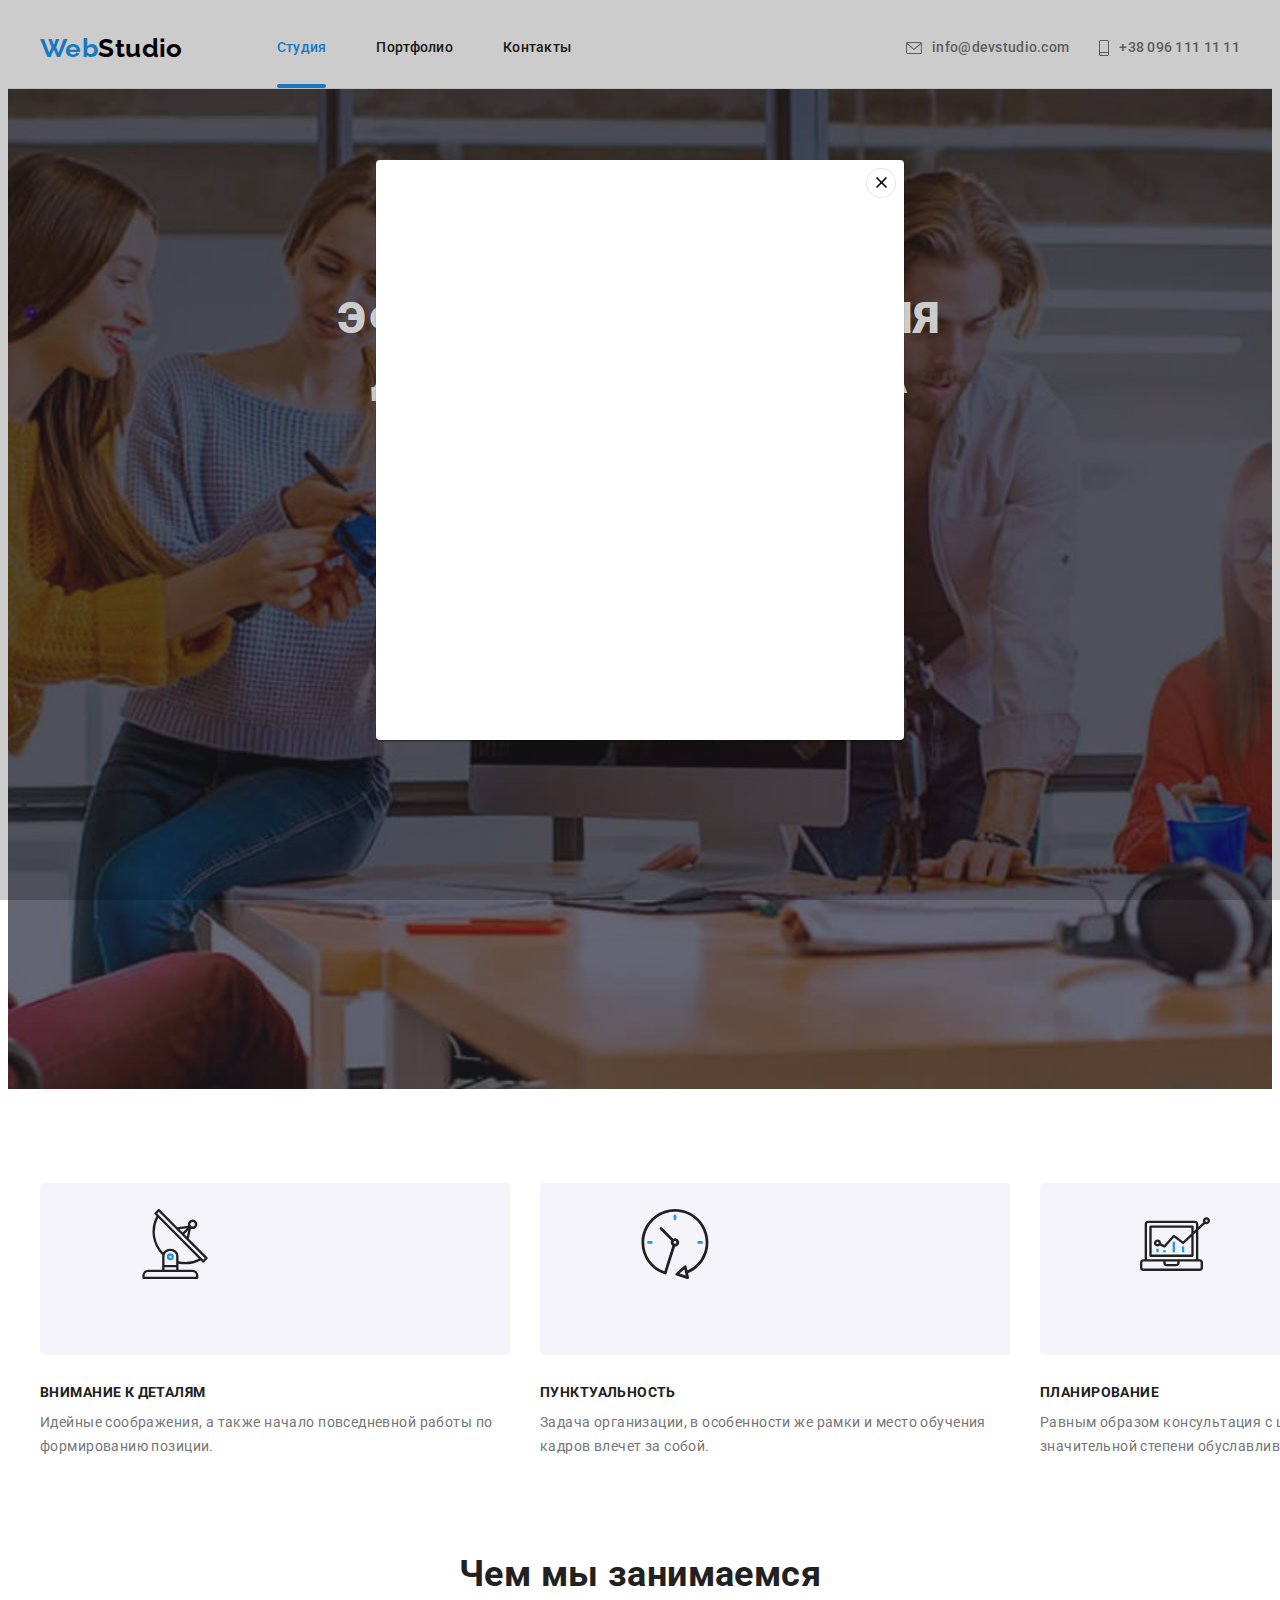
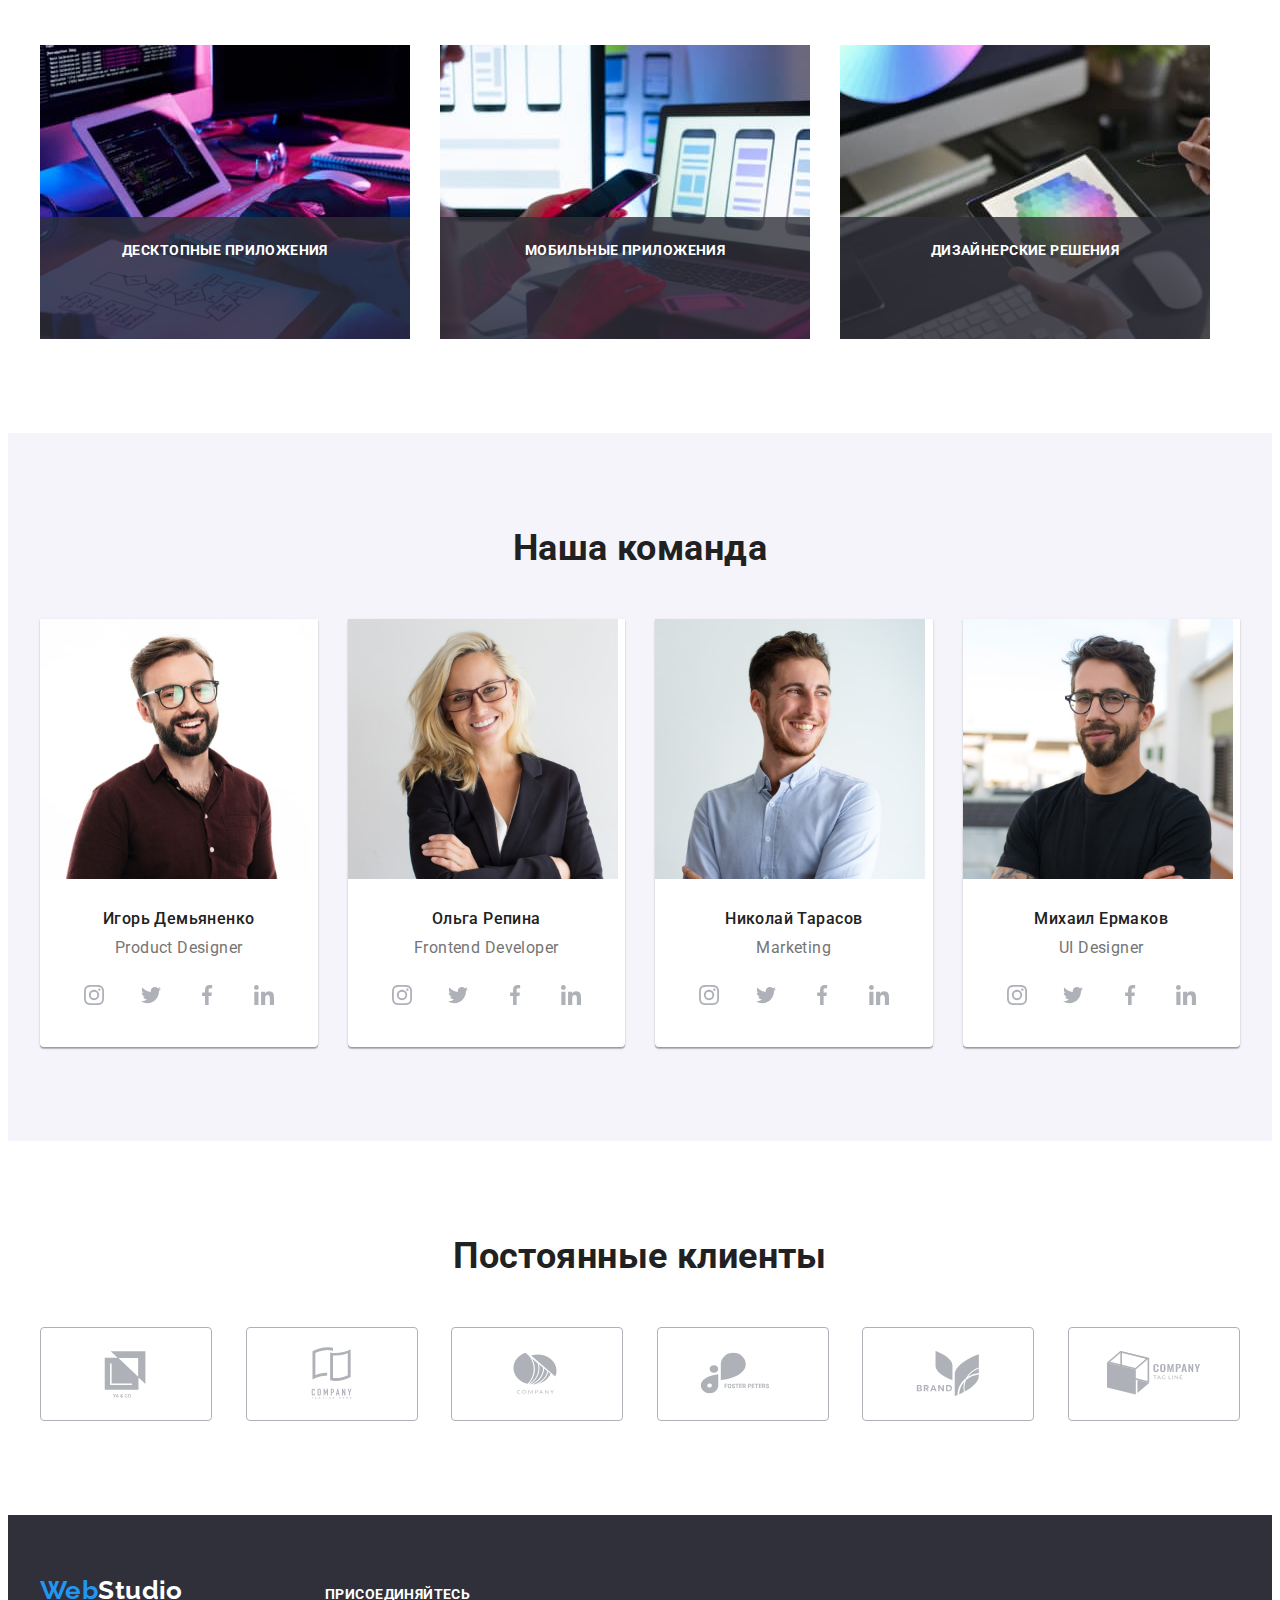
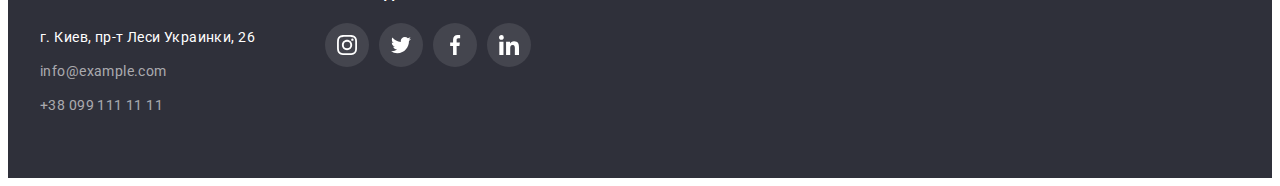
==== index.html @ 40239fb2 "adds animation" ====
<!DOCTYPE html>
<html lang="ru">
<head>
  <meta charset="UTF-8">
  <meta http-equiv="X-UA-Compatible" content="IE=edge">
  <meta name="viewport" content="width=device-width, initial-scale=1.0">
  <title>Веб-студия</title>
  <link rel="preconnect" href="https://fonts.googleapis.com">
  <link rel="preconnect" href="https://fonts.gstatic.com" crossorigin>
  <link href="https://fonts.googleapis.com/css2?family=Raleway:wght@700&family=Roboto:wght@400;500;700;900&display=swap"
    rel="stylesheet">
  <link rel="stylesheet" href="https://cdnjs.cloudflare.com/ajax/libs/modern-normalize/1.1.0/modern-normalize.min.css"
      integrity="sha512-wpPYUAdjBVSE4KJnH1VR1HeZfpl1ub8YT/NKx4PuQ5NmX2tKuGu6U/JRp5y+Y8XG2tV+wKQpNHVUX03MfMFn9Q=="
      crossorigin="anonymous" referrerpolicy="no-referrer" />
  <link rel="stylesheet" href="./css/styles.css">
</head>

<body>
  <header class="header">
    <div class="container header-container">
      <nav class="navigation">
        <a class="logo logo-header link" href="./index.html"><span class="accent">Web</span>Studio</a>
        <ul class="nav-list list">
          <li class="nav-list-item">
            <a class="nav-list-link link current" href="./index.html">Студия</a>
          </li>
          <li class="nav-list-item">
            <a class="nav-list-link link" href="./portfolio.html">Портфолио</a>
          </li>
          <li class="nav-list-item">
            <a class="nav-list-link link" href="">Контакты</a>
          </li>
        </ul> 
      </nav>
      
      <ul class="header-contact-list list">
        <li class="header-contact-list-item">
          <a class="header-contact-list-link link" href="mailto:info@devstudio.com">
            <svg class="contact-icon" width="16" height="12">
              <use href="./img/sprite.svg#icon-envelope"></use>
            </svg>
            info@devstudio.com
          </a>
        </li>
        <li class="header-contact-list-item">
          <a class="header-contact-list-link link" href="tel:+380961111111">
            <svg class="contact-icon" width="10" height="16">
              <use href="./img/sprite.svg#icon-smartphone"></use>
            </svg>
            +38 096 111 11 11
          </a>
        </li>
      </ul>
    </div>
  </header>

  <main>
    <!-- HERO -->
    <section class="hero overlay">
      <div class="container">
        <h1 class="main-title">Эффективные решения для вашего бизнеса</h1>
        <button class="modal-btn" type="button" data-modal-open>Заказать услугу</button>
      </div>
    </section>

    <!-- ADVANTAGES -->
    <section class="advantages section">
      <div class="container">
        <h2 class="visually-hidden">Наши преимущества</h2>
        <ul class="advantages-list list">
          <li class="advantages-list-item">
            <div class="advantages-icon">
              <svg width="70" height="70">
                <use href="./img/sprite.svg#icon-antenna"></use>
              </svg>
            </div>
            <h3 class="advantages-title">Внимание к деталям</h3>
            <p class="advantages-description">Идейные соображения, а также начало повседневной работы по формированию позиции.
            </p>
          </li>

          <li class="advantages-list-item">
            <div class="advantages-icon">
              <svg width="70" height="70">
                <use href="./img/sprite.svg#icon-clock"></use>
              </svg>
            </div>
            <h3 class="advantages-title">Пунктуальность</h3>
            <p class="advantages-description">Задача организации, в особенности же рамки и место обучения кадров влечет за
              собой.</p>
          </li>

          <li class="advantages-list-item">
            <div class="advantages-icon">
              <svg width="70" height="70">
                <use href="./img/sprite.svg#icon-diagram"></use>
              </svg>
            </div>
            <h3 class="advantages-title">Планирование</h3>
            <p class="advantages-description">Равным образом консультация с широким активом в значительной степени
              обуславливает.</p>
          </li>

          <li class="advantages-list-item">
            <div class="advantages-icon">
              <svg width="70" height="70">
                <use href="./img/sprite.svg#icon-astronaut"></use>
              </svg>
            </div>
            <h3 class="advantages-title">Современные технологии</h3>
            <p class="advantages-description">Значимость этих проблем настолько очевидна, что реализация плановых заданий.</p>
          </li>
        </ul>
      </div>
      
    </section>

    <!-- ACTIVITY -->
    <section class="activity section">
      <div class="container">
        <h2 class="title">Чем мы занимаемся</h2>
        <ul class="activity-list list">
          <li class="activity-list-item">
            <div class="activity-photo-wrapper">
              <img class="activity-photo" src="./img/activity-1.jpg" alt="" width="370" height="294">
              <p class="activity-overlay">Десктопные приложения</p>
            </div>
          </li>
          <li class="activity-list-item">
            <div class="activity-photo-wrapper">
              <img class="activity-photo" src="./img/activity-2.jpg" alt="" width="370" height="294">
              <p class="activity-overlay">Мобильные приложения</p>
            </div>
          </li>
          <li class="activity-list-item">
            <div class="activity-photo-wrapper">
              <img class="activity-photo" src="./img/activity-3.jpg" alt="" width="370" height="294">
              <p class="activity-overlay">Дизайнерские решения</p>
            </div>
          </li>
        </ul>
      </div>
    </section>

    <!-- OUR TEAM -->
    <section class="team section">
      <div class="container">
        <h2 class="title">Наша команда</h2>
        <ul class="team-list list">
          <li class="team-list-item">
            <img class="team-list-photo" src="./img/team-1.jpg" alt="" width="270" height="260">
            <div class="team-description">
              <h3 class="team-list-name">Игорь Демьяненко</h3>
              <p class="team-list-position" lang="en">Product Designer</p>
              <ul class="social-list list">
                <li class="social-list-item">
                  <a class="social-list-link" href="">
                    <svg class="social-list-icon" width="20" height="20">
                      <use href="./img/sprite.svg#icon-instagram"></use>
                    </svg>
                  </a>
                </li>
              
                <li class="social-list-item">
                  <a class="social-list-link" href="">
                    <svg class="social-list-icon" width="20" height="20">
                      <use href="./img/sprite.svg#icon-twitter"></use>
                    </svg>
                  </a>
                </li>
              
                <li class="social-list-item">
                  <a class="social-list-link" href="">
                    <svg class="social-list-icon" width="20" height="20">
                      <use href="./img/sprite.svg#icon-facebook"></use>
                    </svg>
                  </a>
                </li>
              
                <li class="social-list-item">
                  <a class="social-list-link" href="">
                    <svg class="social-list-icon" width="20" height="20">
                      <use href="./img/sprite.svg#icon-linkedin"></use>
                    </svg>
                  </a>
                </li>
              </ul>
            </div>
          </li>

          <li class="team-list-item">
            <img class="team-list-photo" src="./img/team-2.jpg" alt="" width="270" height="260">
            <div class="team-description">
              <h3 class="team-list-name">Ольга Репина</h3>
              <p class="team-list-position" lang="en">Frontend Developer</p>
              <ul class="social-list list">
                <li class="social-list-item">
                  <a class="social-list-link" href="">
                    <svg class="social-list-icon" width="20" height="20">
                      <use href="./img/sprite.svg#icon-instagram"></use>
                    </svg>
                  </a>
                </li>
              
                <li class="social-list-item">
                  <a class="social-list-link" href="">
                    <svg class="social-list-icon" width="20" height="20">
                      <use href="./img/sprite.svg#icon-twitter"></use>
                    </svg>
                  </a>
                </li>
              
                <li class="social-list-item">
                  <a class="social-list-link" href="">
                    <svg class="social-list-icon" width="20" height="20">
                      <use href="./img/sprite.svg#icon-facebook"></use>
                    </svg>
                  </a>
                </li>
              
                <li class="social-list-item">
                  <a class="social-list-link" href="">
                    <svg class="social-list-icon" width="20" height="20">
                      <use href="./img/sprite.svg#icon-linkedin"></use>
                    </svg>
                  </a>
                </li>
              </ul>
            </div> 
          </li>

          <li class="team-list-item">
            <img class="team-list-photo" src="./img/team-3.jpg" alt="" width="270" height="260">
            <div class="team-description">
              <h3 class="team-list-name">Николай Тарасов</h3>
              <p class="team-list-position" lang="en">Marketing</p>
              <ul class="social-list list">
                <li class="social-list-item">
                  <a class="social-list-link" href="">
                    <svg class="social-list-icon" width="20" height="20">
                      <use href="./img/sprite.svg#icon-instagram"></use>
                    </svg>
                  </a>
                </li>
              
                <li class="social-list-item">
                  <a class="social-list-link" href="">
                    <svg class="social-list-icon" width="20" height="20">
                      <use href="./img/sprite.svg#icon-twitter"></use>
                    </svg>
                  </a>
                </li>
              
                <li class="social-list-item">
                  <a class="social-list-link" href="">
                    <svg class="social-list-icon" width="20" height="20">
                      <use href="./img/sprite.svg#icon-facebook"></use>
                    </svg>
                  </a>
                </li>
              
                <li class="social-list-item">
                  <a class="social-list-link" href="">
                    <svg class="social-list-icon" width="20" height="20">
                      <use href="./img/sprite.svg#icon-linkedin"></use>
                    </svg>
                  </a>
                </li>
              </ul>
            </div>  
          </li>

          <li class="team-list-item">
            <img class="team-list-photo" src="./img/team-4.jpg" alt="" width="270" height="260">
            <div class="team-description">
              <h3 class="team-list-name">Михаил Ермаков</h3>
              <p class="team-list-position" lang="en">UI Designer</p>
              <ul class="social-list list">
                <li class="social-list-item">
                  <a class="social-list-link" href="">
                    <svg class="social-list-icon" width="20" height="20">
                      <use href="./img/sprite.svg#icon-instagram"></use>
                    </svg>
                  </a>
                </li>
              
                <li class="social-list-item">
                  <a class="social-list-link" href="">
                    <svg class="social-list-icon" width="20" height="20">
                      <use href="./img/sprite.svg#icon-twitter"></use>
                    </svg>
                  </a>
                </li>
              
                <li class="social-list-item">
                  <a class="social-list-link" href="">
                    <svg class="social-list-icon" width="20" height="20">
                      <use href="./img/sprite.svg#icon-facebook"></use>
                    </svg>
                  </a>
                </li>
              
                <li class="social-list-item">
                  <a class="social-list-link" href="">
                    <svg class="social-list-icon" width="20" height="20">
                      <use href="./img/sprite.svg#icon-linkedin"></use>
                    </svg>
                  </a>
                </li>
              </ul>
            </div> 
          </li>
        </ul>
      </div>
    </section>


<!-- REGULAR COSTUMERS -->
    
    <section class="costumers section">
      <div class="container">
        <h2 class="title">Постоянные клиенты</h2>
        <ul class="costumers-list list">
          <li class="costumers-list-item">
            <a class="costumers-list-link" href="">
              <svg class="costumers-list-icon" width="106" height="60">
                <use href="./img/sprite.svg#icon-logo-a"></use>
              </svg>
            </a>
          </li>

          <li class="costumers-list-item">
            <a class="costumers-list-link" href="">
              <svg class="costumers-list-icon" width="106" height="60">
                <use href="./img/sprite.svg#icon-logo-b"></use>
              </svg>
            </a>
          </li>

          <li class="costumers-list-item">
            <a class="costumers-list-link" href="">
              <svg class="costumers-list-icon" width="106" height="60">
                <use href="./img/sprite.svg#icon-logo-c"></use>
              </svg>
            </a>
          </li>

          <li class="costumers-list-item">
            <a class="costumers-list-link" href="">
              <svg class="costumers-list-icon" width="106" height="60">
                <use href="./img/sprite.svg#icon-logo-d"></use>
              </svg>
            </a>
          </li>

          <li class="costumers-list-item">
            <a class="costumers-list-link" href="">
              <svg class="costumers-list-icon" width="106" height="60">
                <use href="./img/sprite.svg#icon-logo-e"></use>
              </svg>
            </a>
          </li>

          <li class="costumers-list-item">
            <a class="costumers-list-link" href="">
              <svg class="costumers-list-icon" width="106" height="60">
                <use href="./img/sprite.svg#icon-logo-f"></use>
              </svg>
            </a>
          </li>
        </ul>
      </div>
    </section>
  </main>

  <footer class="footer">
    <div class="container footer-container">
      <div class="adress">
        <a class="logo logo-footer link" href="./index.html"><span class="accent">Web</span>Studio</a>
        <address>
          <ul class="adress-list list">
            <li class="adress-list-item">
              <a class="adress-list-link link" href="">г. Киев, пр-т Леси Украинки, 26</a>
            </li>
            <li class="adress-list-item">
              <a class="adress-list-link-contact link" href="mailto:info@example.com">info@example.com</a>
            </li>
            <li class="adress-list-item">
              <a class="adress-list-link-contact link" href="tel:+380991111111">+38 099 111 11 11</a>
            </li>
          </ul>
        </address>
      </div>

      <div class="join-icons">
        <h3 class="join-title">присоединяйтесь</h3>
        <ul class="footer-social-list list">
          <li class="footer-social-list-item">
            <a class="footer-social-list-link" href="">
              <svg class="footer-social-list-icon" width="20" height="20">
                <use href="./img/sprite.svg#icon-instagram"></use>
              </svg>
            </a>
          </li>

          <li class="footer-social-list-item">
            <a class="footer-social-list-link" href="">
              <svg class="footer-social-list-icon" width="20" height="20">
                <use href="./img/sprite.svg#icon-twitter"></use>
              </svg>
            </a>
          </li>

          <li class="footer-social-list-item">
            <a class="footer-social-list-link" href="">
              <svg class="footer-social-list-icon" width="20" height="20">
                <use href="./img/sprite.svg#icon-facebook"></use>
              </svg>
            </a>
          </li>

          <li class="footer-social-list-item">
            <a class="footer-social-list-link" href="">
              <svg class="footer-social-list-icon" width="20" height="20">
                <use href="./img/sprite.svg#icon-linkedin"></use>
              </svg>
            </a>
          </li>
        </ul>
      </div>
    </div>
  </footer>

<div class="backdrop" data-modal>
  <div class="modal">
    <button type="button" class="modal-close-btn" data-modal-close>
      <svg class="modal-close-icon" width="18" height="18">
        <use href="./img/sprite.svg#close-icon"></use>
      </svg>
    </button>
  </div>
</div>

<script src="./js/modal.js"></script>

</body>
</html>
---- css/styles.css ----
:root {
	--primary-font-family: Roboto, sans-serif;
	--secondary-font-family: Raleway, sans-serif;
	--primary-text-color-theme-dark: #ffffff;
	--secondary-text-color-theme-dark: rgba(255, 255, 255, 0.6);
	--primary-text-color-theme-light: #212121;
	--secondary-text-color-theme-light: #757575;
	--accent-color: #2196f3;
	--logo-header-text-color: #000000;
	--primary-background-color: #ffffff;
	--secondary-background-color: #2f303a;
	--editional-background-color: #f5f4fa;
	--hero-background-color: #c4c4c4;
	--modal-btn-hover-color: #188ce8;
	--portfolio-cards-border-color: #eeeeee;
	--icon-color: #afb1b8;
}

body {
	font-family: var(--primary-font-family);
	font-size: 14px;
	letter-spacing: 0.03em;
	color: var(--primary-text-color-theme-light);
	background-color: var(--primary-background-color);
}

h1,
h2,
h3,
p {
	margin-top: 0;
	margin-bottom: 0;
}

ul,
ol {
	margin-top: 0;
	margin-bottom: 0;
	padding-left: 0;
}

img {
	display: block;
	max-width: 100%;
	height: auto;
}

.list {
	list-style: none;
}

.link {
	text-decoration: none;
}

/* COMPONENTS */

.logo {
	font-family: var(--secondary-font-family);
	font-weight: 700;
	font-size: 26px;
	line-height: 1.19;
}

.accent {
	font-family: var(--secondary-font-family);
	font-weight: 700;
	font-size: 26px;
	line-height: 1.19;
	color: var(--accent-color);
}

.title {
	font-size: 36px;
	line-height: 1.17;
	text-align: center;
	margin-bottom: 50px;
}

.container {
	width: 1200px;
	padding-left: 15px;
	padding-right: 15px;
	margin-left: auto;
	margin-right: auto;
}

.section {
	padding-top: 94px;
	padding-bottom: 94px;
}

/* HEADER */

.header {
	border-bottom: 1px solid #ececec;
}

.header-container {
	display: flex;
	align-items: center;
}

.navigation {
	display: flex;
	align-items: center;
}

.nav-list {
	display: flex;
	align-items: center;
}

.logo-header {
	margin-right: 94px;
	color: var(--logo-header-text-color);
}

.nav-list-item:not(:last-child) {
	margin-right: 50px;
}

.nav-list-link:hover,
.nav-list-link:focus {
	color: var(--accent-color);
}

.nav-list-link {
	position: relative;
	display: block;
	padding-top: 32px;
	padding-bottom: 32px;
	color: inherit;
	font-weight: 500;
	line-height: 1.14;
	letter-spacing: 0.02em;
	transition: color 250ms cubic-bezier(0.4, 0, 0.2, 1);
}

.link.current {
	color: var(--accent-color);
}

.nav-list-link.current::after{
	content: "";
	position: absolute;
	bottom: 0;
	left: 0;
	width: 100%;
	height: 4px;
	background-color: var(--accent-color);
	border-radius: 2px;
}

.header-contact-list {
	display: flex;
	align-items: center;
	margin-left: auto;
}
.header-contact-list-item {
	display: flex;
	align-items: center;
}

.header-contact-list-item:not(:last-child) {
	margin-right: 30px;
}

.header-contact-list-link {
	display: flex;
	align-items: center;
	padding-top: 32px;
	padding-bottom: 32px;
	font-weight: 500;
	line-height: 1.14;
	letter-spacing: 0.02em;
	color: var(--secondary-text-color-theme-light);
	transition: color 250ms cubic-bezier(0.4, 0, 0.2, 1);
}

.contact-icon {
	margin-right: 10px;
	fill: currentColor;
}

.header-contact-list-link:hover .contact-icon,
.header-contact-list-link:focus .contact-icon {
	fill: var(--accent-color);
	transition: fill 250ms cubic-bezier(0.4, 0, 0.2, 1);
}

.header-contact-list-link:hover,
.header-contact-list-link:focus {
	color: var(--accent-color);
}

/* HERO */

.hero {
	padding-top: 200px;
	padding-bottom: 200px;
	text-align: center;
	max-width: 1600px;
	height: 600px;
	margin-left: auto;
	margin-right: auto;
	background-color: var(--hero-background-color);
	background-image: linear-gradient(to right, rgba(47, 48, 58, 0.4), rgba(47, 48, 58, 0.4)), url("../img/hero-img.jpg");
	background-repeat: no-repeat;
	background-size: cover;
	background-position: center;
}

.main-title {
	margin: 0 auto;
	width: 696px;
	font-weight: 900;
	font-size: 44px;
	line-height: 1.36;
	text-align: center;
	letter-spacing: 0.06em;
	text-transform: uppercase;
	color: var(--primary-text-color-theme-dark);
}

.modal-btn {
	display: inline-block;
	margin-left: auto;
	margin-right: auto;
	margin-top: 30px;
	padding: 10px 32px;
	align-items: center;
	border: none;
	border-radius: 4px;
	cursor: pointer;
	font-family: inherit;
	font-weight: 700;
	font-size: 16px;
	line-height: 1.87;
	letter-spacing: 0.06em;
	color: var(--primary-text-color-theme-dark);
	background-color: var(--accent-color);
	transition: background-color 250ms cubic-bezier(0.4, 0, 0.2, 1);
}

.modal-btn:hover,
.modal-btn:focus {
	background-color: var(--modal-btn-hover-color);
}

/* ADVANTAGES */

.visually-hidden {
	position: absolute;
	width: 1px;
	height: 1px;
	margin: -1px;
	padding: 0;
	overflow: hidden;
	border: 0;
	clip: rect(0 0 0 0);
}

.advantages-list {
	display: flex;
}

.advantages-list-item {
	flex-basis: calc((100% - 3 * 30px) / 4);
}

.advantages-list-item:not(:last-child) {
	margin-right: 30px;
}

.advantages-icon {
	width: 270px;
	height: 120px;
	padding: 26px 100px;
	margin-bottom: 30px;
	border-radius: 4px;
	background-color: var(--editional-background-color);
}

.advantages-title {
	margin-bottom: 10px;
	font-size: inherit;
	line-height: 1.14;
	text-transform: uppercase;
}

.advantages-description {
	font-weight: 400;
	line-height: 1.71;
	color: var(--secondary-text-color-theme-light);
}

/* ACTIVITY */

.activity {
	padding-top: 0;
}

.activity-list {
	display: flex;
	flex-wrap: wrap;
	margin-top: -30px;
	margin-left: -30px;
}

.activity-list-item {
	margin-top: 30px;
	margin-left: 30px;
}

.activity-photo-wrapper{
	position: relative;
}

.activity-overlay{
	position: absolute;
	left: 0;
	bottom: 0;
	width: 100%;
	height: 70px;
	padding-top: 26px;
	padding-bottom: 26px;
	background-color: rgba(47, 48, 58, 0.8);
	font-family: var(--primary-font-family);
	font-weight: 700;
	line-height: 1.14;
	text-align: center;
	text-transform: uppercase;
	color: var(--primary-text-color-theme-dark);
}

/* OUR TEAM */

.team {
	background-color: var(--editional-background-color);
}

.team-list {
	display: flex;
	flex-wrap: wrap;
	margin-top: -30px;
	margin-left: -30px;
}

.team-list-item {
	margin-top: 30px;
	margin-left: 30px;
	box-shadow: 0px 1px 3px rgba(0, 0, 0, 0.12), 0px 1px 1px rgba(0, 0, 0, 0.14), 0px 2px 1px rgba(0, 0, 0, 0.2);
	border-radius: 0px 0px 4px 4px;
	flex-basis: calc((100% - 4 * 30px) / 4);
	background-color: var(--primary-background-color);
}

.social-list {
	display: flex;
	justify-content: space-between;
}

.social-list-link {
	display: flex;
	align-items: center;
	justify-content: center;
	width: 44px;
	height: 44px;
	border-radius: 50%;
	transition: background-color 250ms cubic-bezier(0.4, 0, 0.2, 1);
}

.social-list-icon {
	fill: var(--icon-color);
	transition: fill 250ms cubic-bezier(0.4, 0, 0.2, 1);
}

.social-list-link:hover,
.social-list-link:focus {
	background-color: var(--accent-color);
}

.social-list-link:hover .social-list-icon,
.social-list-link:focus .social-list-icon {
	fill: var(--primary-text-color-theme-dark);
}

.team-description {
	padding: 30px 32px;
}

.team-list-name {
	font-weight: 500;
	font-size: 16px;
	line-height: 1.19;
	text-align: center;
}

.team-list-position {
	margin-top: 10px;
	margin-bottom: 16px;
	font-weight: 400;
	font-size: 16px;
	line-height: 1.19;
	text-align: center;
	color: var(--secondary-text-color-theme-light);
}

/* PORTFOLIO */

.filter-list {
	display: flex;
	justify-content: center;
	margin-bottom: 50px;
}

.filter-list-item:not(:last-child) {
	margin-right: 8px;
}
.filter-button {
	padding: 6px 22px;
	border: none;
	border-radius: 4px;
	font-family: inherit;
	font-weight: 500;
	font-size: 16px;
	line-height: 1.62;
	text-align: center;
	letter-spacing: inherit;
	color: inherit;
	background-color: var(--editional-background-color);
	cursor: pointer;
	transition: box-shadow 250ms cubic-bezier(0.4, 0, 0.2, 1),
    background-color 250ms cubic-bezier(0.4, 0, 0.2, 1),
	color 250ms cubic-bezier(0.4, 0, 0.2, 1);
}

.filter-button:hover,
.filter-button:focus {
	background-color: var(--accent-color);
	color: var(--primary-text-color-theme-dark);
	box-shadow: 0px 3px 1px rgba(0, 0, 0, 0.1), 0px 1px 2px rgba(0, 0, 0, 0.08), 0px 2px 2px rgba(0, 0, 0, 0.12);
}

.portfolio-list {
	display: flex;
	flex-wrap: wrap;
	margin-top: -30px;
	margin-left: -30px;
}

.portfolio-list-item {
	margin-top: 30px;
	margin-left: 30px;
	flex-basis: calc((100% - 3 * 30px) / 3);
}

.portfolio-list-link {
	display: block;
}

.portfolio-list-link:hover {
	box-shadow: 0px 1px 1px rgba(0, 0, 0, 0.12), 0px 4px 4px rgba(0, 0, 0, 0.06), 1px 4px 6px rgba(0, 0, 0, 0.16);
}

.portfolio-list-img-wrapper{
	position: relative;
	overflow: hidden;
}

.overlay-portfolio{
	position: absolute;
	top: 0;
	left: 0;
	width: 100%;
	height: 100%;
	padding: 63px 24px;
	font-weight: 400;
	font-size: 18px;
	line-height: 1.56;
	color: var(--primary-text-color-theme-dark);
	background-color: rgba(33, 150, 243, 0.9);
	overflow: auto;
	transform: translateY(100%);
	transition: transform 250ms cubic-bezier(0.4, 0, 0.2, 1);
}

.portfolio-list-link:hover .overlay-portfolio,
.portfolio-list-link:focus .overlay-portfolio{
	transform: translateY(0%);
}

.portfolio-content {
	padding: 20px 24px;
	border-top: none;
	border-right: 1px solid var(--portfolio-cards-border-color);
	border-bottom: 1px solid var(--portfolio-cards-border-color);
	border-left: 1px solid var(--portfolio-cards-border-color);
}

.portfolio-list-title {
	margin-bottom: 4px;
	font-size: 18px;
	line-height: 2;
	letter-spacing: 0.06em;
	color: var(--primary-text-color-theme-light);
}

.portfolio-list-description {
	font-weight: 400;
	font-size: 16px;
	line-height: 1.87;
	color: var(--secondary-text-color-theme-light);
}

/* REGULAR COSTUMERS */

.costumers-list {
	display: flex;
	justify-content: space-between;
}

.costumers-list-link {
	display: flex;
	align-items: center;
	justify-content: center;
	width: 170px;
	height: 92px;
	border: 1px solid var(--icon-color);
	border-radius: 4px;
	transition: border-color 250ms cubic-bezier(0.4, 0, 0.2, 1);
}

.costumers-list-icon {
	fill: var(--icon-color);
	transition: fill 250ms cubic-bezier(0.4, 0, 0.2, 1);
}

.costumers-list-link:hover,
.costumers-list-link:focus {
	border-color: var(--accent-color);
}

.costumers-list-link:hover .costumers-list-icon,
.costumers-list-link:focus .costumers-list-icon {
	fill: var(--accent-color);
}

/* FOOTER */

.footer {
	background-color: var(--secondary-background-color);
}

.footer-container {
	display: flex;
	align-items: baseline;
	padding-top: 60px;
	padding-bottom: 60px;
}

.logo-footer {
	color: var(--primary-text-color-theme-dark);
}

.container .adress:not(:last-child) {
	margin-right: 70px;
}

.adress-list {
	margin-top: 20px;
}

.adress-list-item:not(:first-child) {
	margin-top: 10px;
}

.adress-list-link {
	font-style: normal;
	font-weight: 400;
	line-height: 1.71;
	color: var(--primary-text-color-theme-dark);
	transition: color 250ms cubic-bezier(0.4, 0, 0.2, 1);
}

.adress-list-link:hover,
.adress-list-link:focus {
	color: var(--accent-color);
}

.adress-list-link-contact {
	font-style: normal;
	font-weight: 400;
	line-height: 1.71;
	color: var(--secondary-text-color-theme-dark);
	transition: color 250ms cubic-bezier(0.4, 0, 0.2, 1);
}

.adress-list-link-contact:hover,
.adress-list-link-contact:focus {
	color: var(--accent-color);
}

.join-title {
	margin-bottom: 20px;
	font-size: inherit;
	line-height: 1.14;
	text-transform: uppercase;
	color: var(--primary-text-color-theme-dark);
}

.footer-social-list {
	display: flex;
	width: 206px;
	margin: o auto;
	justify-content: space-between;
}

.footer-social-list-link {
	display: flex;
	width: 44px;
	height: 44px;
	align-items: center;
	justify-content: center;
	border-radius: 50%;
	background-color: rgba(255, 255, 255, 0.1);
	transition: background-color 250ms cubic-bezier(0.4, 0, 0.2, 1);
}

.footer-social-list-link:hover {
	background-color: var(--accent-color);
}

.footer-social-list-icon {
	fill: var(--primary-text-color-theme-dark);
}

.backdrop{
	position: fixed;
	top: 0;
	left: 0;
	width: 100vw;
	height: 100vh;
	background-color: rgba(0, 0, 0, 0.2);
	transition: opacity 250ms cubic-bezier(0.4, 0, 0.2, 1), visibility 250ms cubic-bezier(0.4, 0, 0.2, 1);
}

.backdrop.is-hidden{
	opacity: 0;
	visibility: hidden;
	pointer-events: none;
}

.modal{
	width: 528px;
	height: 580px;
	background-color: var(--primary-background-color);
	box-shadow: 0px 1px 3px rgba(0, 0, 0, 0.12),
	0px 1px 1px rgba(0, 0, 0, 0.14),
	0px 2px 1px rgba(0, 0, 0, 0.2);
	border-radius: 4px;
	position: absolute;
	top: 50%;
	left: 50%;
	transform: translate(-50%, -50%);
}

.modal-close-btn{
	position: absolute;
	top: 8px;
	right: 8px;
	display: flex;
	align-items: center;
	justify-content: center;
	padding: 0px;
	width: 30px;
	height: 30px;
	background-color: var(--primary-background-color);
	border: 1px solid rgba(0, 0, 0, 0.1);
	border-radius: 50%;
	cursor: pointer;
}
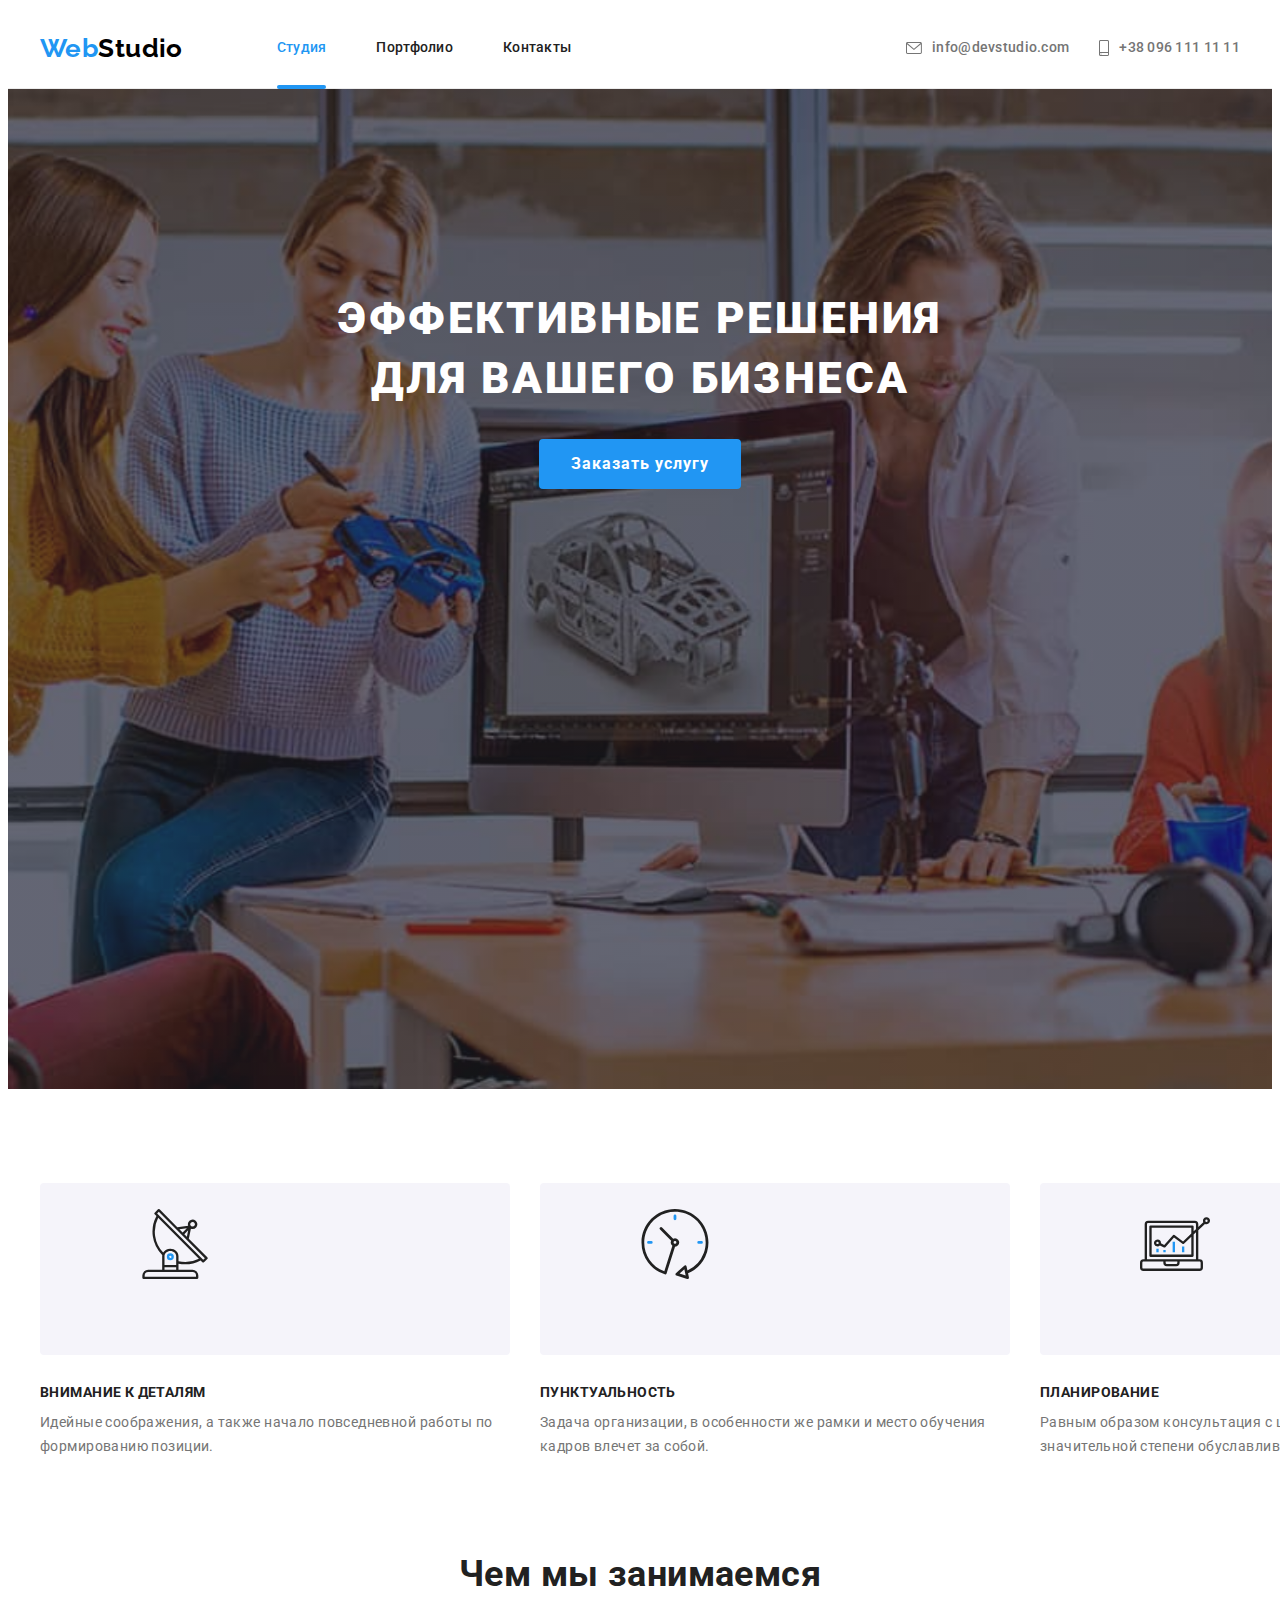
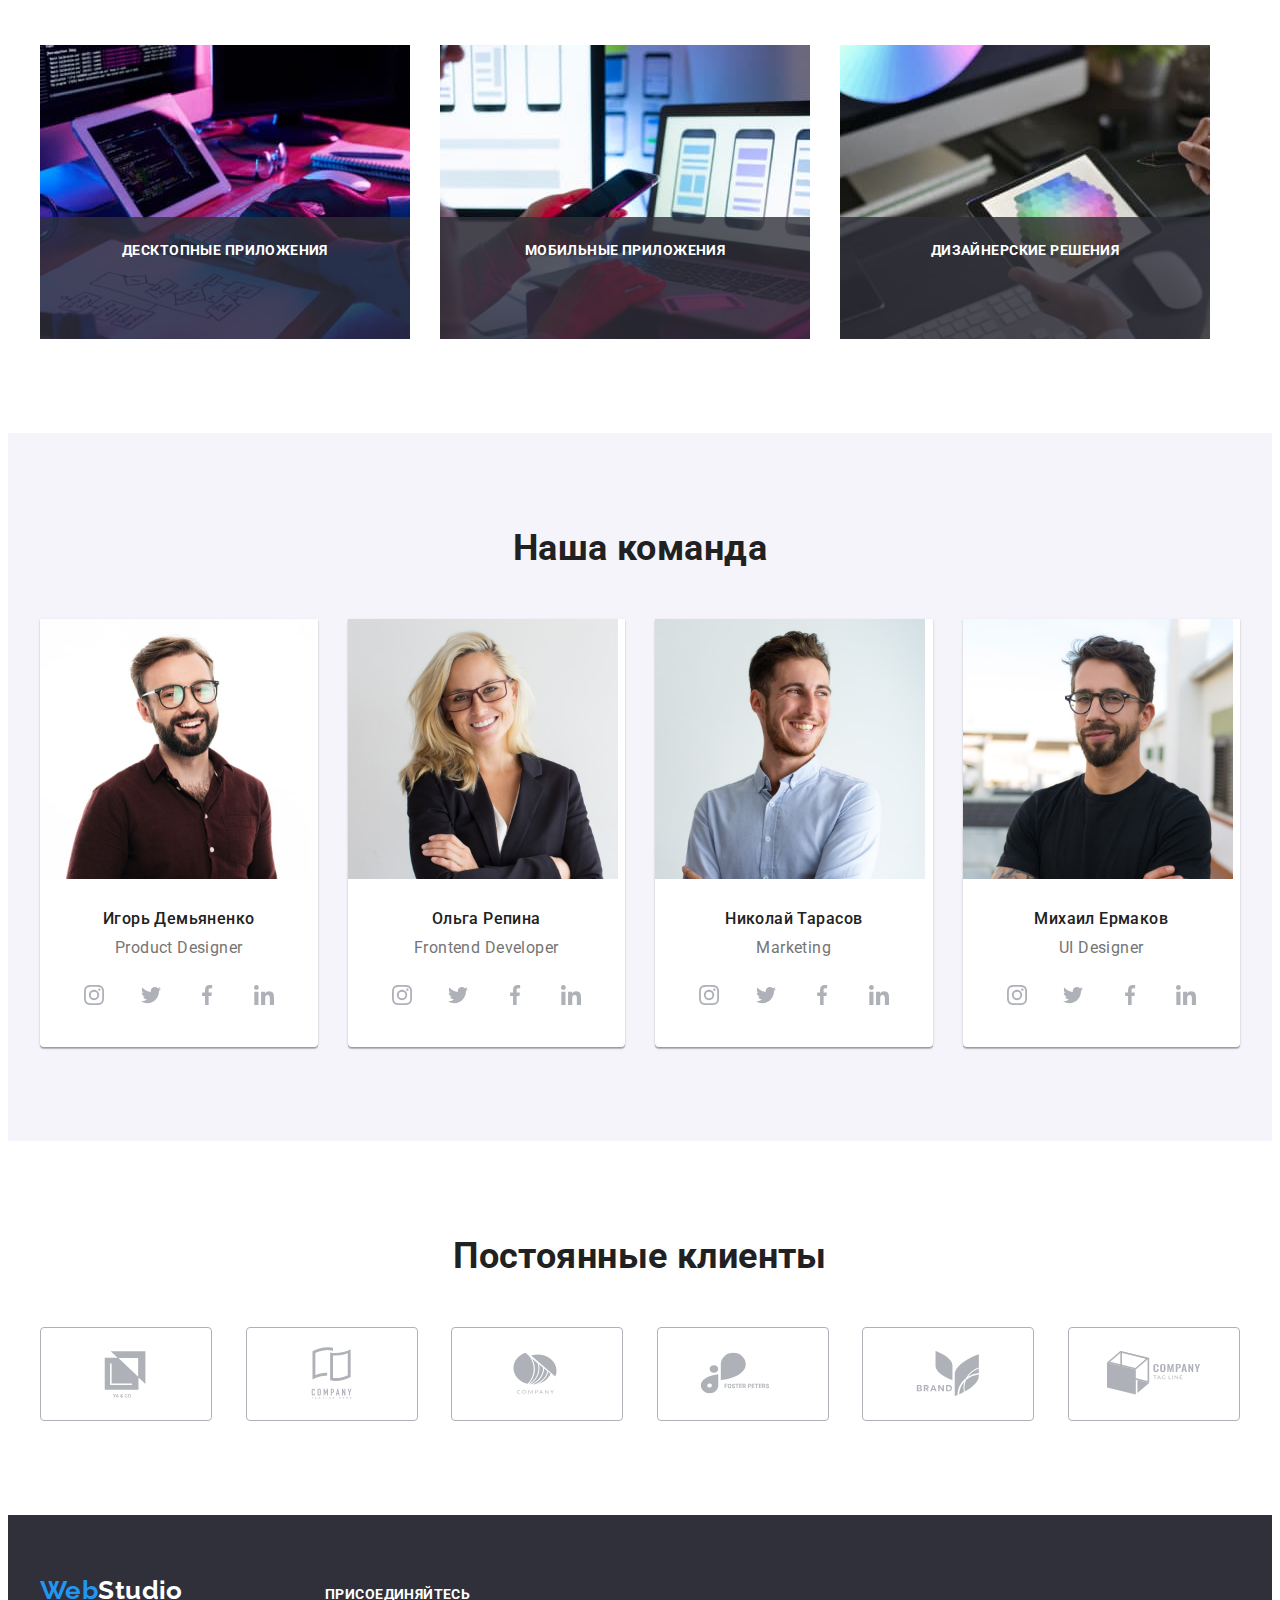
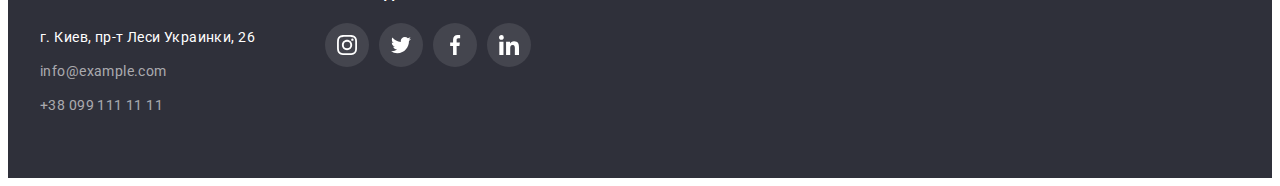
==== commit 984864f1: "adds class "is-hidden"" ====
--- a/index.html
+++ b/index.html
@@ -431,7 +431,7 @@
     </div>
   </footer>
 
-<div class="backdrop" data-modal>
+<div class="backdrop is-hidden" data-modal>
   <div class="modal">
     <button type="button" class="modal-close-btn" data-modal-close>
       <svg class="modal-close-icon" width="18" height="18">
--- a/css/styles.css
+++ b/css/styles.css
@@ -144,7 +144,7 @@
 .nav-list-link.current::after{
 	content: "";
 	position: absolute;
-	bottom: 0;
+	bottom: -1px;
 	left: 0;
 	width: 100%;
 	height: 4px;
